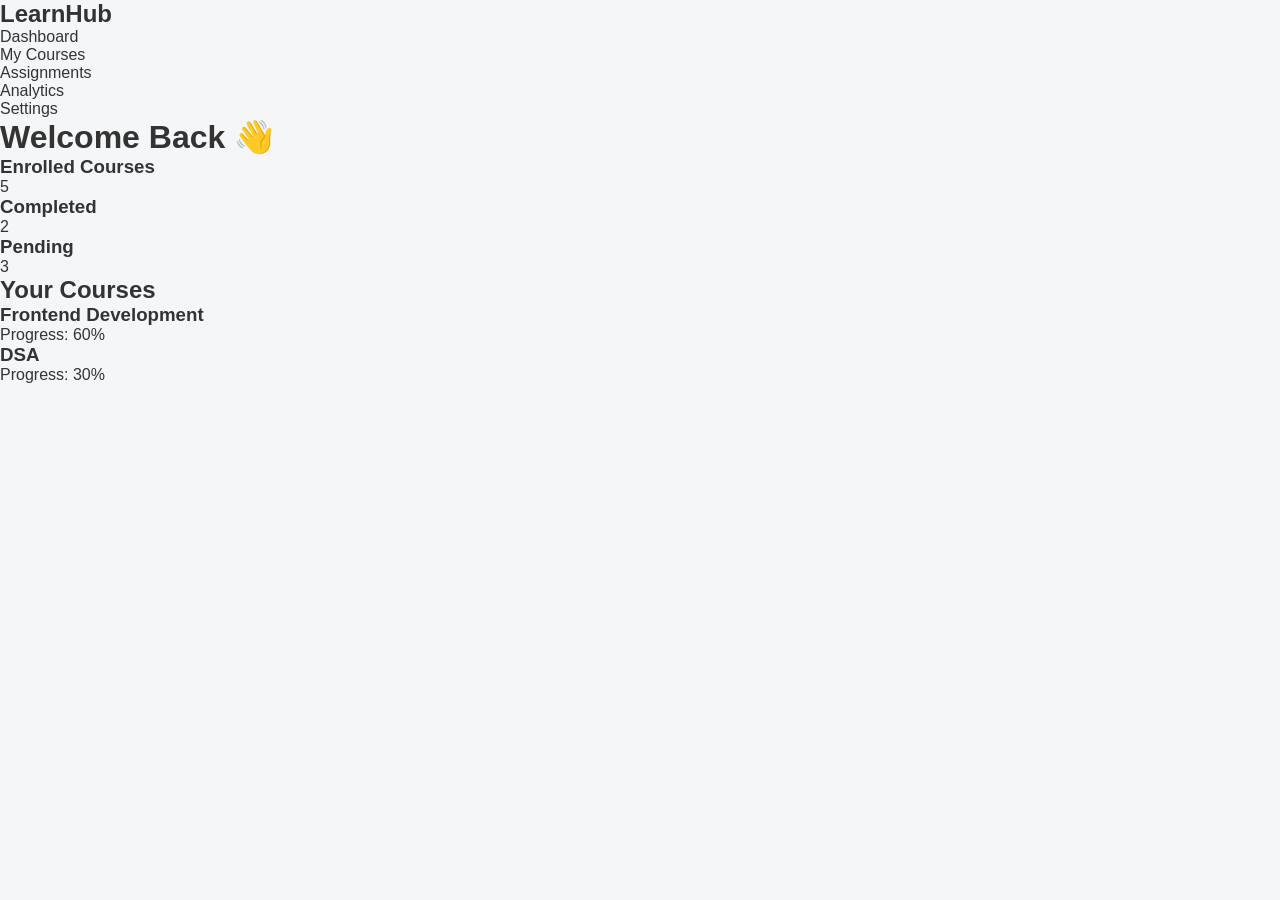
==== dashboard.html @ 769dcd63 "Create dashboard.html" ====
<!DOCTYPE html>
<html lang="en">
<head>
<meta charset="UTF-8">
<meta name="viewport" content="width=device-width, initial-scale=1.0">
<title>Dashboard</title>
<link rel="stylesheet" href="style.css">
</head>

<body>

<div class="dashboard">

<!-- Sidebar -->
<div class="sidebar">
<h2>LearnHub</h2>

<ul>
<li class="active">Dashboard</li>
<li>My Courses</li>
<li>Assignments</li>
<li>Analytics</li>
<li>Settings</li>
</ul>
</div>

<!-- Main Content -->
<div class="main">

<h1>Welcome Back 👋</h1>

<div class="dashboard-cards">

<div class="dash-card">
<h3>Enrolled Courses</h3>
<p>5</p>
</div>

<div class="dash-card">
<h3>Completed</h3>
<p>2</p>
</div>

<div class="dash-card">
<h3>Pending</h3>
<p>3</p>
</div>

</div>

<h2>Your Courses</h2>

<div class="course-grid">

<div class="course-card">
<h3>Frontend Development</h3>
<p>Progress: 60%</p>
<div class="progress">
<div style="width:60%"></div>
</div>
</div>

<div class="course-card">
<h3>DSA</h3>
<p>Progress: 30%</p>
<div class="progress">
<div style="width:30%"></div>
</div>
</div>

</div>

</div>

</div>

<script src="script.js"></script>

</body>
</html>
---- style.css ----
*{
margin:0;
padding:0;
box-sizing:border-box;
font-family:Arial, Helvetica, sans-serif;
}

body{
background:#f4f6f8;
color:#333;
}

/* Navbar */

.navbar{
display:flex;
justify-content:space-between;
align-items:center;
padding:20px 60px;
background:white;
box-shadow:0 2px 5px rgba(0,0,0,0.1);
}

.navbar nav a{
margin:0 15px;
text-decoration:none;
color:#333;
}

.logo{
font-weight:bold;
font-size:20px;
}

.nav-buttons{
display:flex;
align-items:center;
gap:15px;
}

.login{
text-decoration:none;
color:#333;
}

.btn-primary{
background:#20b486;
color:white;
border:none;
padding:10px 20px;
border-radius:6px;
cursor:pointer;
}

.btn-secondary{
background:white;
border:1px solid #ccc;
padding:10px 20px;
border-radius:6px;
cursor:pointer;
}

/* Hero */

.hero{
background:#0f1e34;
color:white;
text-align:center;
padding:100px 20px;
}

.hero span{
color:#20b486;
}

.tag{
display:inline-block;
background:#1b2e4b;
padding:6px 15px;
border-radius:20px;
margin-bottom:20px;
}

.hero-text{
margin-top:20px;
max-width:600px;
margin-left:auto;
margin-right:auto;
}

.hero-buttons{
margin-top:30px;
display:flex;
justify-content:center;
gap:20px;
}

.hero-features{
margin-top:25px;
display:flex;
justify-content:center;
gap:30px;
font-size:14px;
}

/* Features */

.features{
padding:80px 60px;
text-align:center;
}

.features-desc{
margin-top:10px;
margin-bottom:40px;
color:#666;
}

.features-grid{
display:grid;
grid-template-columns:repeat(3,1fr);
gap:30px;
}

.card{
background:white;
padding:30px;
border-radius:10px;
box-shadow:0 4px 10px rgba(0,0,0,0.08);
text-align:left;
}

/* CTA */

.cta{
margin:80px auto;
width:80%;
background:#20b486;
color:white;
text-align:center;
padding:60px;
border-radius:15px;
}

/* Login Page */

.login-body{
display:flex;
justify-content:center;
align-items:center;
height:100vh;
background:#f4f6f8;
}

.login-container{
background:white;
padding:40px;
border-radius:10px;
width:350px;
box-shadow:0 4px 15px rgba(0,0,0,0.1);
}

.login-container input{
width:100%;
padding:10px;
margin:10px 0 20px 0;
border:1px solid #ccc;
border-radius:5px;
}

.full{
width:100%;
}

.signup{
text-align:center;
margin-top:10px;
}
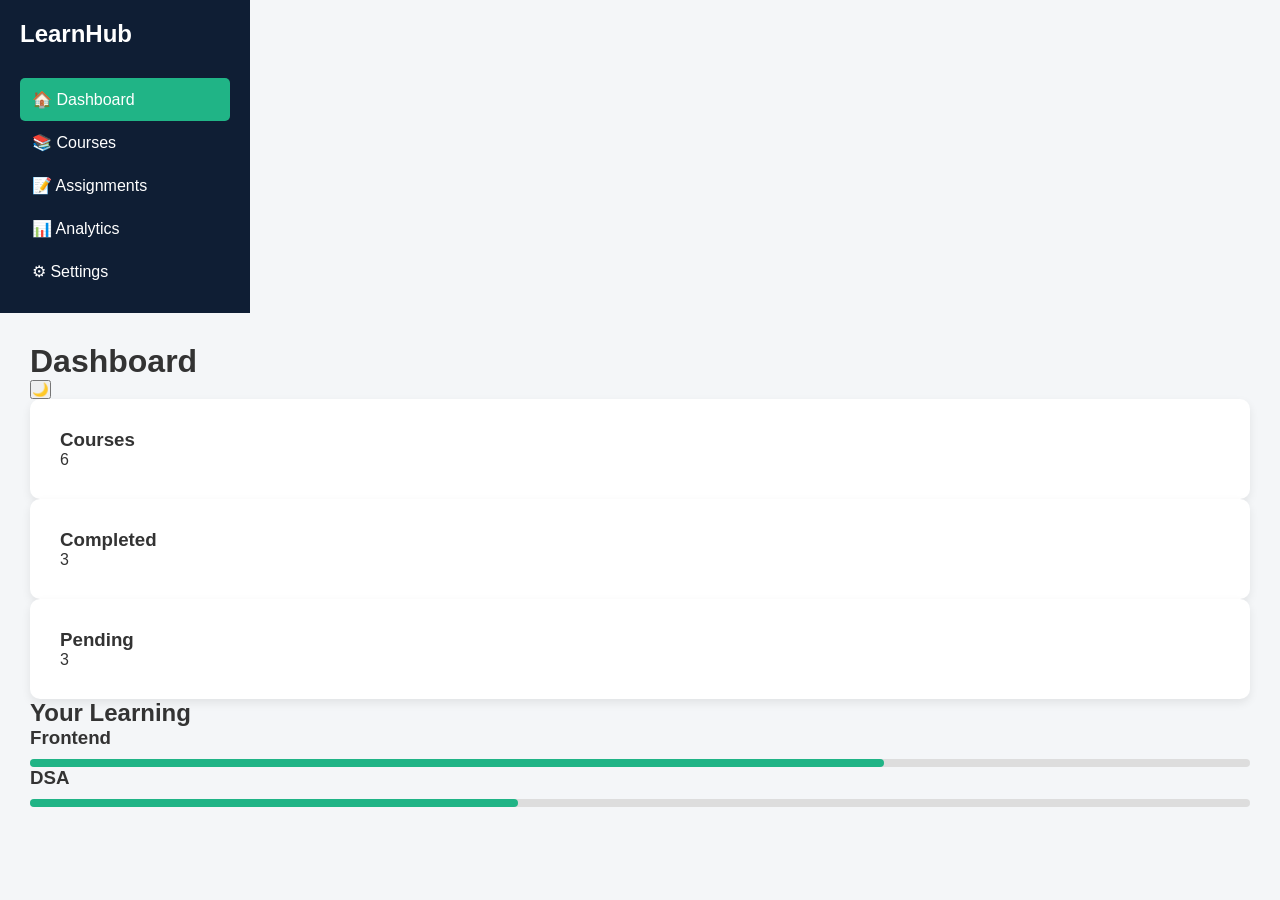
==== commit e5da334a: "Update dashboard.html" ====
--- a/dashboard.html
+++ b/dashboard.html
@@ -9,72 +9,74 @@
 
 <body>
 
-<div class="dashboard">
+<div class="app">
 
 <!-- Sidebar -->
-<div class="sidebar">
+<aside class="sidebar glass">
+
 <h2>LearnHub</h2>
 
 <ul>
-<li class="active">Dashboard</li>
-<li>My Courses</li>
-<li>Assignments</li>
-<li>Analytics</li>
-<li>Settings</li>
+<li class="active">🏠 Dashboard</li>
+<li>📚 Courses</li>
+<li>📝 Assignments</li>
+<li>📊 Analytics</li>
+<li>⚙ Settings</li>
 </ul>
+
+</aside>
+
+<!-- Main -->
+<main class="main">
+
+<header class="topbar">
+<h1>Dashboard</h1>
+<button id="themeToggle">🌙</button>
+</header>
+
+<div class="stats">
+
+<div class="card glass">
+<h3>Courses</h3>
+<p>6</p>
 </div>
 
-<!-- Main Content -->
-<div class="main">
-
-<h1>Welcome Back 👋</h1>
-
-<div class="dashboard-cards">
-
-<div class="dash-card">
-<h3>Enrolled Courses</h3>
-<p>5</p>
+<div class="card glass">
+<h3>Completed</h3>
+<p>3</p>
 </div>
 
-<div class="dash-card">
-<h3>Completed</h3>
-<p>2</p>
-</div>
-
-<div class="dash-card">
+<div class="card glass">
 <h3>Pending</h3>
 <p>3</p>
 </div>
 
 </div>
 
-<h2>Your Courses</h2>
+<h2>Your Learning</h2>
 
 <div class="course-grid">
 
-<div class="course-card">
-<h3>Frontend Development</h3>
-<p>Progress: 60%</p>
+<div class="course-card glass">
+<h3>Frontend</h3>
 <div class="progress">
-<div style="width:60%"></div>
+<div style="width:70%"></div>
 </div>
 </div>
 
-<div class="course-card">
+<div class="course-card glass">
 <h3>DSA</h3>
-<p>Progress: 30%</p>
 <div class="progress">
-<div style="width:30%"></div>
+<div style="width:40%"></div>
 </div>
 </div>
 
 </div>
 
-</div>
+</main>
 
 </div>
 
 <script src="script.js"></script>
-
 </body>
 </html>
--- a/style.css
+++ b/style.css
@@ -172,6 +172,73 @@
 width:100%;
 }
 
+.dashboard{
+display:flex;
+height:100vh;
+}
+
+/* Sidebar */
+
+.sidebar{
+width:250px;
+background:#0f1e34;
+color:white;
+padding:20px;
+}
+
+.sidebar ul{
+list-style:none;
+margin-top:30px;
+}
+
+.sidebar li{
+padding:12px;
+cursor:pointer;
+border-radius:5px;
+}
+
+.sidebar li:hover,
+.sidebar .active{
+background:#20b486;
+}
+
+/* Main */
+
+.main{
+flex:1;
+padding:30px;
+background:#f4f6f8;
+}
+
+.dashboard-cards{
+display:flex;
+gap:20px;
+margin:20px 0;
+}
+
+.dash-card{
+background:white;
+padding:20px;
+flex:1;
+border-radius:10px;
+box-shadow:0 4px 10px rgba(0,0,0,0.1);
+}
+
+/* Progress Bar */
+
+.progress{
+background:#ddd;
+height:8px;
+border-radius:5px;
+margin-top:10px;
+}
+
+.progress div{
+height:100%;
+background:#20b486;
+border-radius:5px;
+}
+
 .signup{
 text-align:center;
 margin-top:10px;
